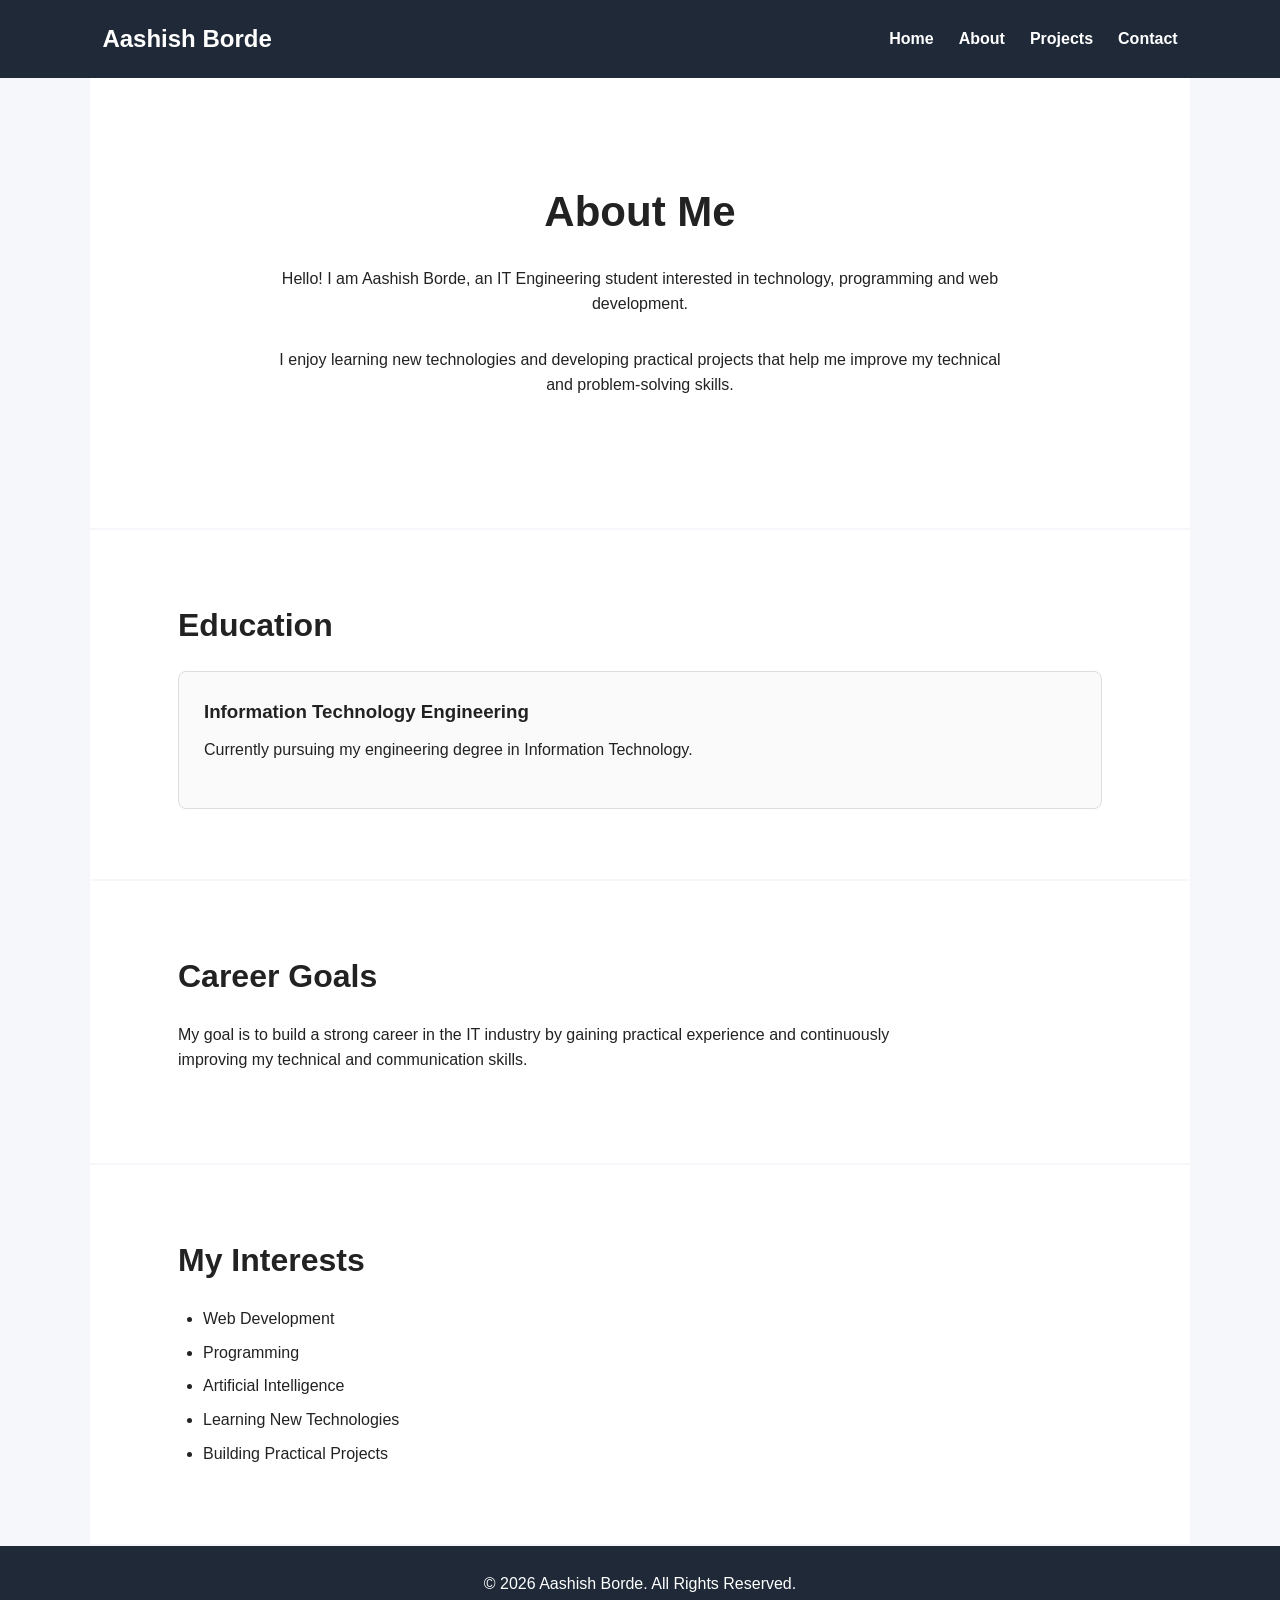
==== about.html @ 6506f0cc "Add portfolio website" ====
<!DOCTYPE html>
<html lang="en">

<head>
    <meta charset="UTF-8">
    <meta name="viewport" content="width=device-width, initial-scale=1.0">

    <meta name="description"
        content="Learn more about Aashish Borde, an IT Engineering student and aspiring software developer.">

    <meta name="author" content="Aashish Borde">

    <title>About Me | Aashish Borde</title>

    <link rel="stylesheet" href="style.css">
</head>

<body>

    <!-- Header -->
    <header>
        <nav aria-label="Main Navigation">

            <h1>Aashish Borde</h1>

            <ul>
                <li>
                    <a href="index.html">Home</a>
                </li>

                <li>
                    <a href="about.html" aria-current="page">About</a>
                </li>

                <li>
                    <a href="projects.html">Projects</a>
                </li>

                <li>
                    <a href="contact.html">Contact</a>
                </li>
            </ul>

        </nav>
    </header>


    <!-- Main Content -->
    <main>

        <!-- Introduction -->
        <section aria-labelledby="about-title">

            <h2 id="about-title">About Me</h2>

            <p>
                Hello! I am Aashish Borde, an IT Engineering student
                interested in technology, programming and web development.
            </p>

            <p>
                I enjoy learning new technologies and developing practical
                projects that help me improve my technical and problem-solving
                skills.
            </p>

        </section>


        <!-- Education -->
        <section aria-labelledby="education-title">

            <h2 id="education-title">Education</h2>

            <article>
                <h3>Information Technology Engineering</h3>

                <p>
                    Currently pursuing my engineering degree in
                    Information Technology.
                </p>
            </article>

        </section>


        <!-- Career Goal -->
        <section aria-labelledby="goal-title">

            <h2 id="goal-title">Career Goals</h2>

            <p>
                My goal is to build a strong career in the IT industry
                by gaining practical experience and continuously improving
                my technical and communication skills.
            </p>

        </section>


        <!-- Interests -->
        <section aria-labelledby="interest-title">

            <h2 id="interest-title">My Interests</h2>

            <ul>
                <li>Web Development</li>
                <li>Programming</li>
                <li>Artificial Intelligence</li>
                <li>Learning New Technologies</li>
                <li>Building Practical Projects</li>
            </ul>

        </section>

    </main>


    <!-- Footer -->
    <footer>

        <p>
            &copy; 2026 Aashish Borde. All Rights Reserved.
        </p>

    </footer>

</body>

</html>
---- style.css ----
/* ==============================
   Global Styles
================================= */
* {
    margin: 0;
    padding: 0;
    box-sizing: border-box;
}

html {
    scroll-behavior: smooth;
}

body {
    font-family: Arial, sans-serif;
    line-height: 1.6;
    background-color: #f5f7fa;
    color: #222;
}


/* ==============================
   Header & Navigation
================================= */

header {
    background-color: #1f2937;
    padding: 20px 8%;
}

nav {
    display: flex;
    justify-content: space-between;
    align-items: center;
    gap: 30px;
}

nav h1 {
    color: white;
    font-size: 24px;
}

nav ul {
    display: flex;
    list-style: none;
    gap: 25px;
}

nav a {
    color: white;
    text-decoration: none;
    font-weight: bold;
}

nav a:hover,
nav a:focus {
    text-decoration: underline;
}


/* ==============================
   Main Sections
================================= */

main {
    max-width: 1100px;
    margin: auto;
}

section {
    padding: 70px 8%;
    background-color: white;
    margin-bottom: 2px;
}

section h2 {
    font-size: 32px;
    margin-bottom: 20px;
}

section p {
    max-width: 750px;
    margin-bottom: 20px;
}


/* ==============================
   Hero Section
================================= */

section:first-child {
    text-align: center;
    padding: 100px 8%;
}

section:first-child h2 {
    font-size: 42px;
}

section:first-child p {
    margin: 20px auto 30px;
}


/* ==============================
   Links & Buttons
================================= */

a {
    color: #0056b3;
}

section a {
    display: inline-block;
    padding: 10px 18px;
    background-color: #0056b3;
    color: white;
    text-decoration: none;
    border-radius: 5px;
}

section a:hover,
section a:focus {
    background-color: #003d80;
}


/* ==============================
   Skills
================================= */

section ul {
    padding-left: 25px;
}

section li {
    margin-bottom: 8px;
}


/* ==============================
   Project Card
================================= */

article {
    border: 1px solid #ddd;
    padding: 25px;
    border-radius: 8px;
    background-color: #fafafa;
}

article h3 {
    margin-bottom: 10px;
}


/* ==============================
   Footer
================================= */

footer {
    background-color: #1f2937;
    color: white;
    text-align: center;
    padding: 25px;
}


/* ==============================
   Keyboard Accessibility
================================= */

a:focus,
button:focus,
input:focus,
textarea:focus {
    outline: 3px solid #ffbf00;
    outline-offset: 3px;
}


/* ==============================
   Responsive Design
================================= */

@media (max-width: 768px) {

    nav {
        flex-direction: column;
    }

    nav ul {
        flex-direction: column;
        text-align: center;
        gap: 10px;
    }

    section:first-child h2 {
        font-size: 32px;
    }

    section h2 {
        font-size: 28px;
    }
}
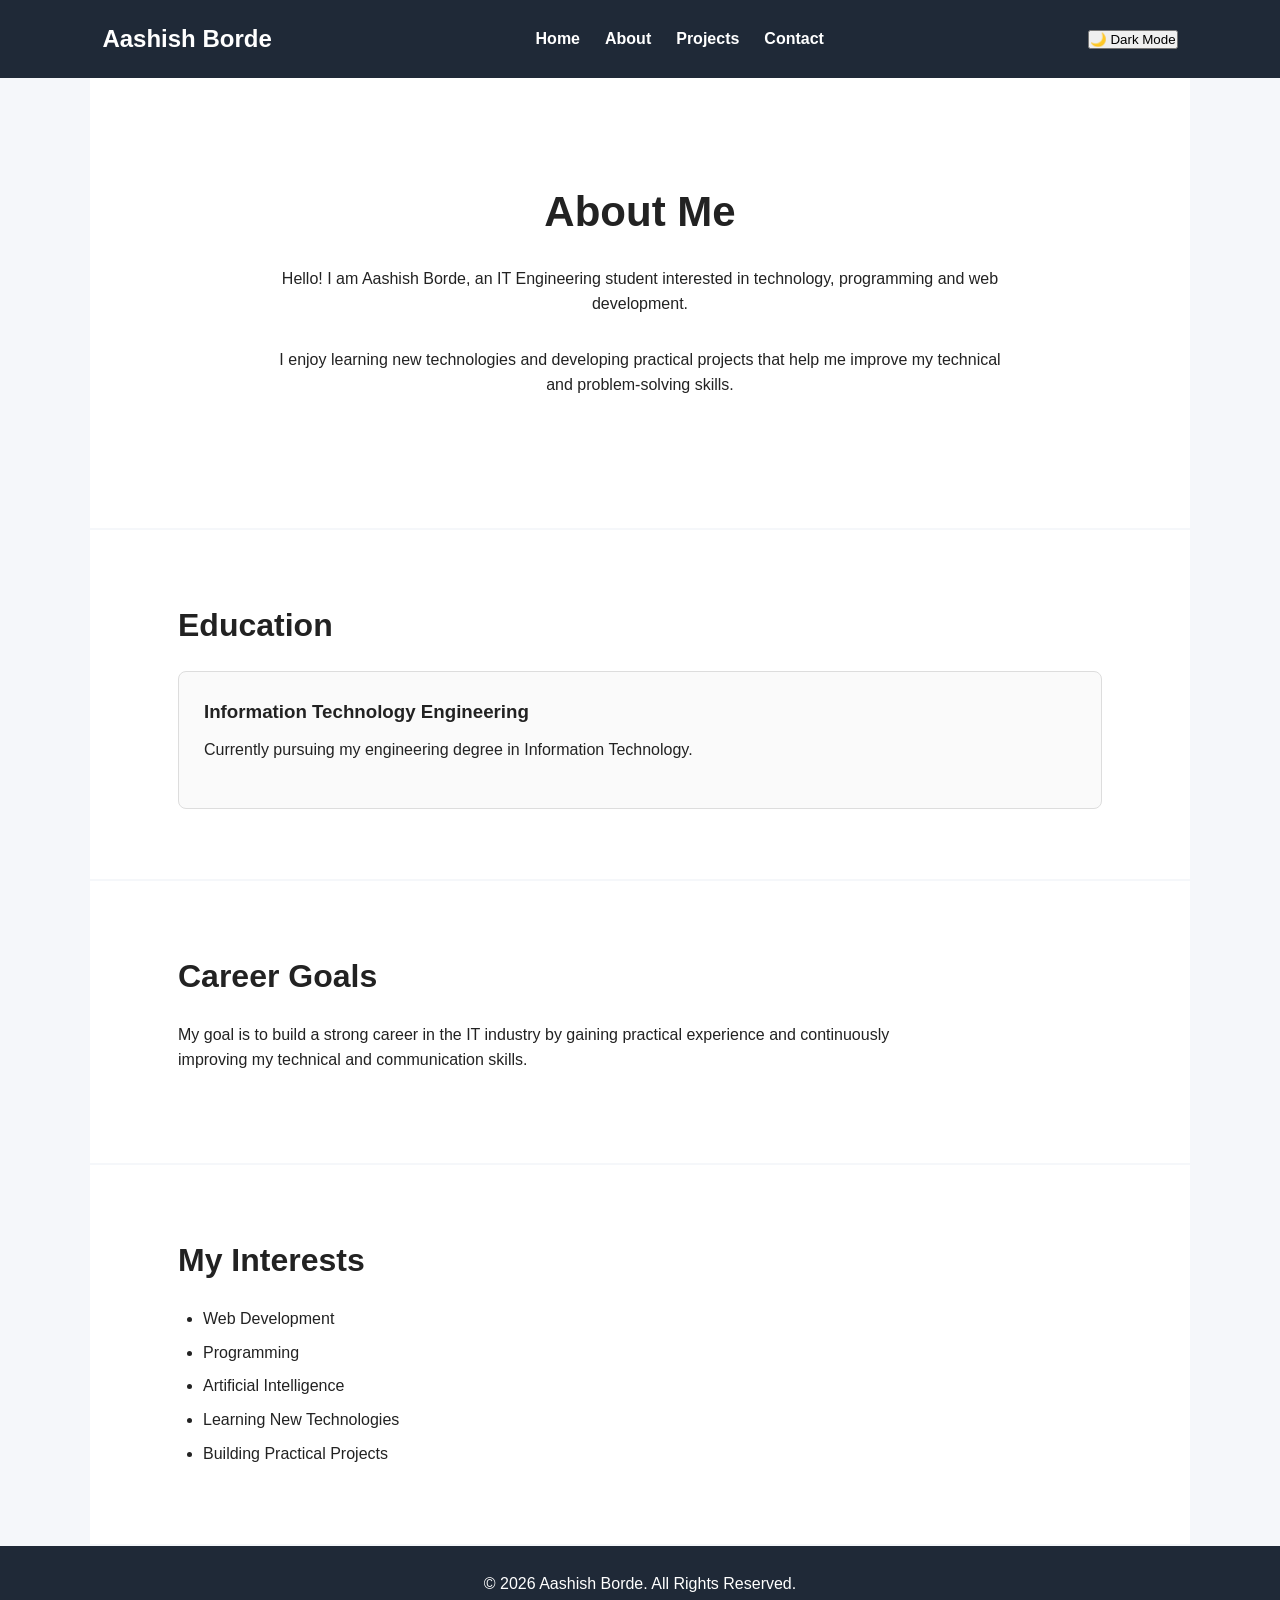
==== commit 5898007b: "Update about.html" ====
--- a/about.html
+++ b/about.html
@@ -12,7 +12,7 @@
 
     <title>About Me | Aashish Borde</title>
 
-    <link rel="stylesheet" href="style.css">
+    <link rel="stylesheet" href="css/style.css">
 </head>
 
 <body>
@@ -40,7 +40,12 @@
                     <a href="contact.html">Contact</a>
                 </li>
             </ul>
-
+          <button
+            type="button"
+            id="theme-toggle"
+            aria-label="Toggle dark mode">
+            🌙 Dark Mode
+          </button>
         </nav>
     </header>
 
@@ -124,7 +129,7 @@
         </p>
 
     </footer>
-
+<script src="js/script.js"></script>
 </body>
 
-</html>+</html>
--- a/css/style.css
+++ b/css/style.css
@@ -0,0 +1,205 @@
+/* ==============================
+   Global Styles
+================================= */
+* {
+    margin: 0;
+    padding: 0;
+    box-sizing: border-box;
+}
+
+html {
+    scroll-behavior: smooth;
+}
+
+body {
+    font-family: Arial, sans-serif;
+    line-height: 1.6;
+    background-color: #f5f7fa;
+    color: #222;
+}
+
+
+/* ==============================
+   Header & Navigation
+================================= */
+
+header {
+    background-color: #1f2937;
+    padding: 20px 8%;
+}
+
+nav {
+    display: flex;
+    justify-content: space-between;
+    align-items: center;
+    gap: 30px;
+}
+
+nav h1 {
+    color: white;
+    font-size: 24px;
+}
+
+nav ul {
+    display: flex;
+    list-style: none;
+    gap: 25px;
+}
+
+nav a {
+    color: white;
+    text-decoration: none;
+    font-weight: bold;
+}
+
+nav a:hover,
+nav a:focus {
+    text-decoration: underline;
+}
+
+
+/* ==============================
+   Main Sections
+================================= */
+
+main {
+    max-width: 1100px;
+    margin: auto;
+}
+
+section {
+    padding: 70px 8%;
+    background-color: white;
+    margin-bottom: 2px;
+}
+
+section h2 {
+    font-size: 32px;
+    margin-bottom: 20px;
+}
+
+section p {
+    max-width: 750px;
+    margin-bottom: 20px;
+}
+
+
+/* ==============================
+   Hero Section
+================================= */
+
+section:first-child {
+    text-align: center;
+    padding: 100px 8%;
+}
+
+section:first-child h2 {
+    font-size: 42px;
+}
+
+section:first-child p {
+    margin: 20px auto 30px;
+}
+
+
+/* ==============================
+   Links & Buttons
+================================= */
+
+a {
+    color: #0056b3;
+}
+
+section a {
+    display: inline-block;
+    padding: 10px 18px;
+    background-color: #0056b3;
+    color: white;
+    text-decoration: none;
+    border-radius: 5px;
+}
+
+section a:hover,
+section a:focus {
+    background-color: #003d80;
+}
+
+
+/* ==============================
+   Skills
+================================= */
+
+section ul {
+    padding-left: 25px;
+}
+
+section li {
+    margin-bottom: 8px;
+}
+
+
+/* ==============================
+   Project Card
+================================= */
+
+article {
+    border: 1px solid #ddd;
+    padding: 25px;
+    border-radius: 8px;
+    background-color: #fafafa;
+}
+
+article h3 {
+    margin-bottom: 10px;
+}
+
+
+/* ==============================
+   Footer
+================================= */
+
+footer {
+    background-color: #1f2937;
+    color: white;
+    text-align: center;
+    padding: 25px;
+}
+
+
+/* ==============================
+   Keyboard Accessibility
+================================= */
+
+a:focus,
+button:focus,
+input:focus,
+textarea:focus {
+    outline: 3px solid #ffbf00;
+    outline-offset: 3px;
+}
+
+
+/* ==============================
+   Responsive Design
+================================= */
+
+@media (max-width: 768px) {
+
+    nav {
+        flex-direction: column;
+    }
+
+    nav ul {
+        flex-direction: column;
+        text-align: center;
+        gap: 10px;
+    }
+
+    section:first-child h2 {
+        font-size: 32px;
+    }
+
+    section h2 {
+        font-size: 28px;
+    }
+}
